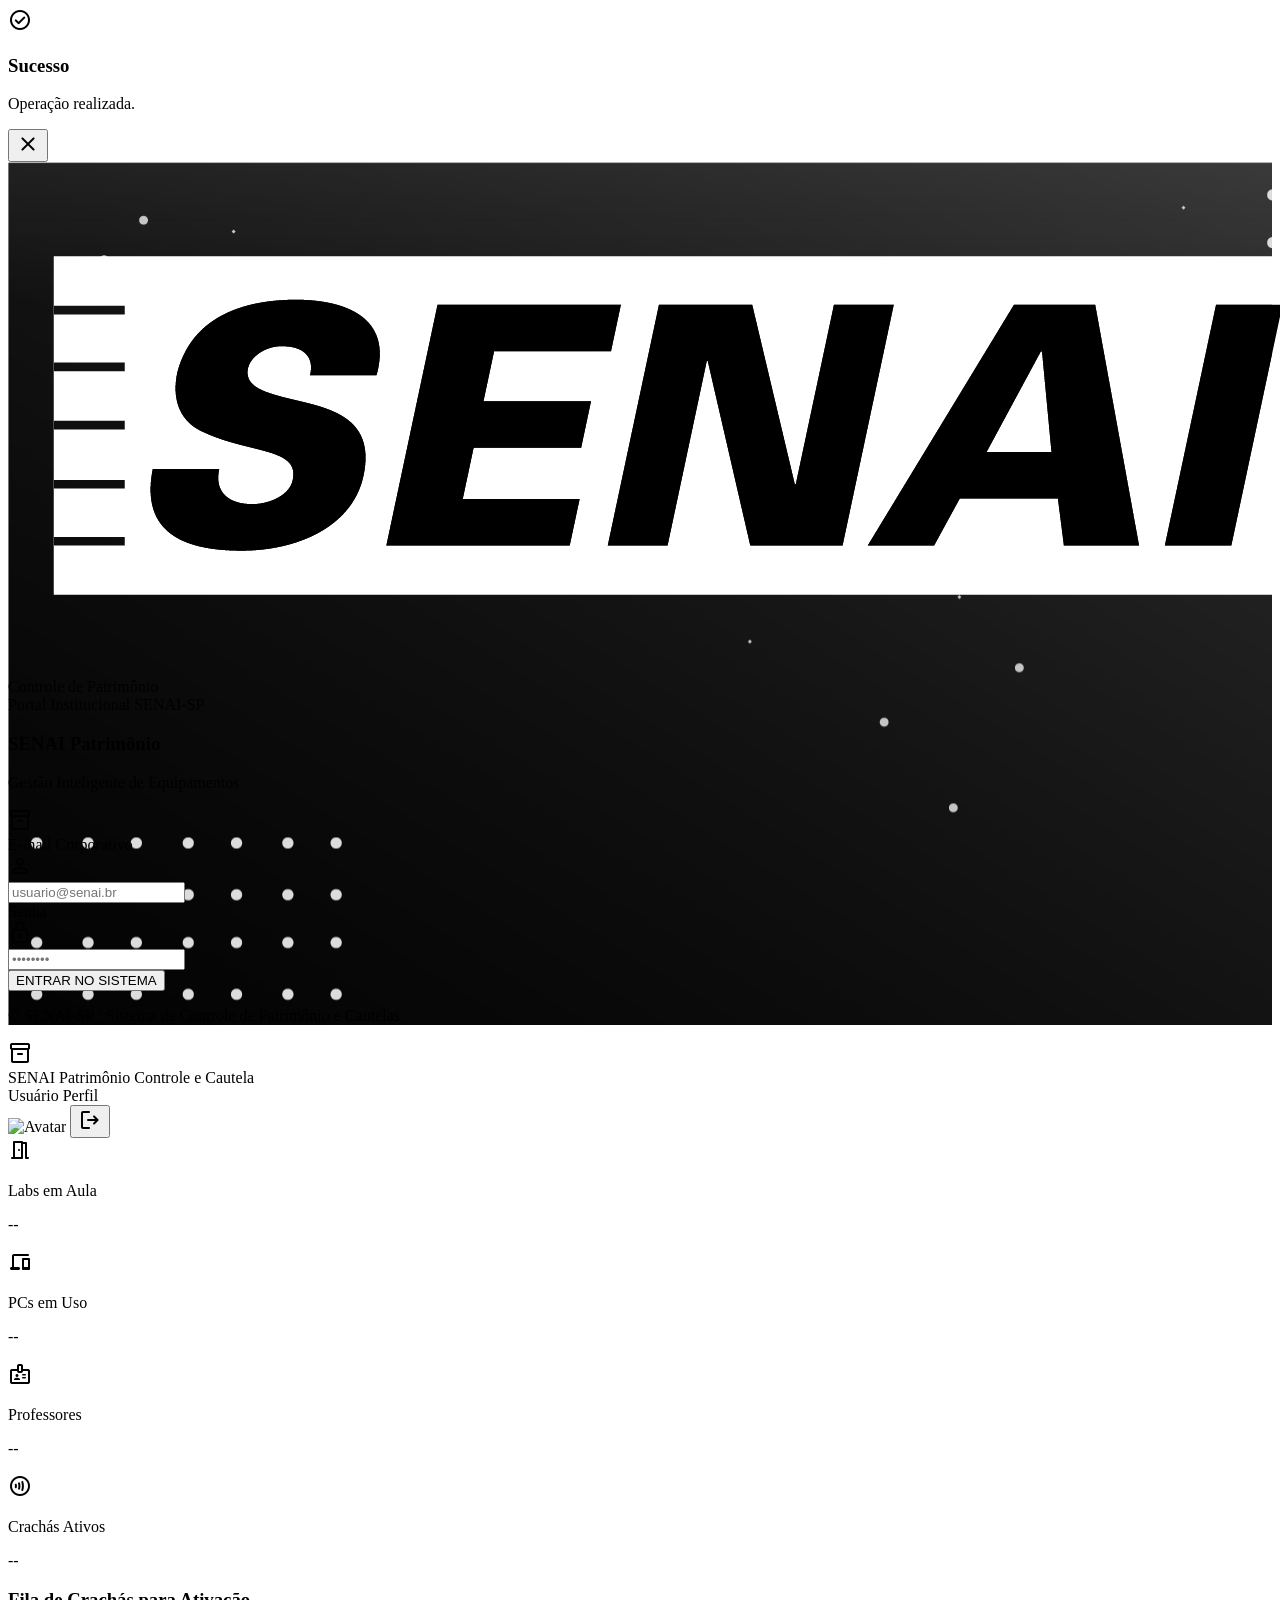
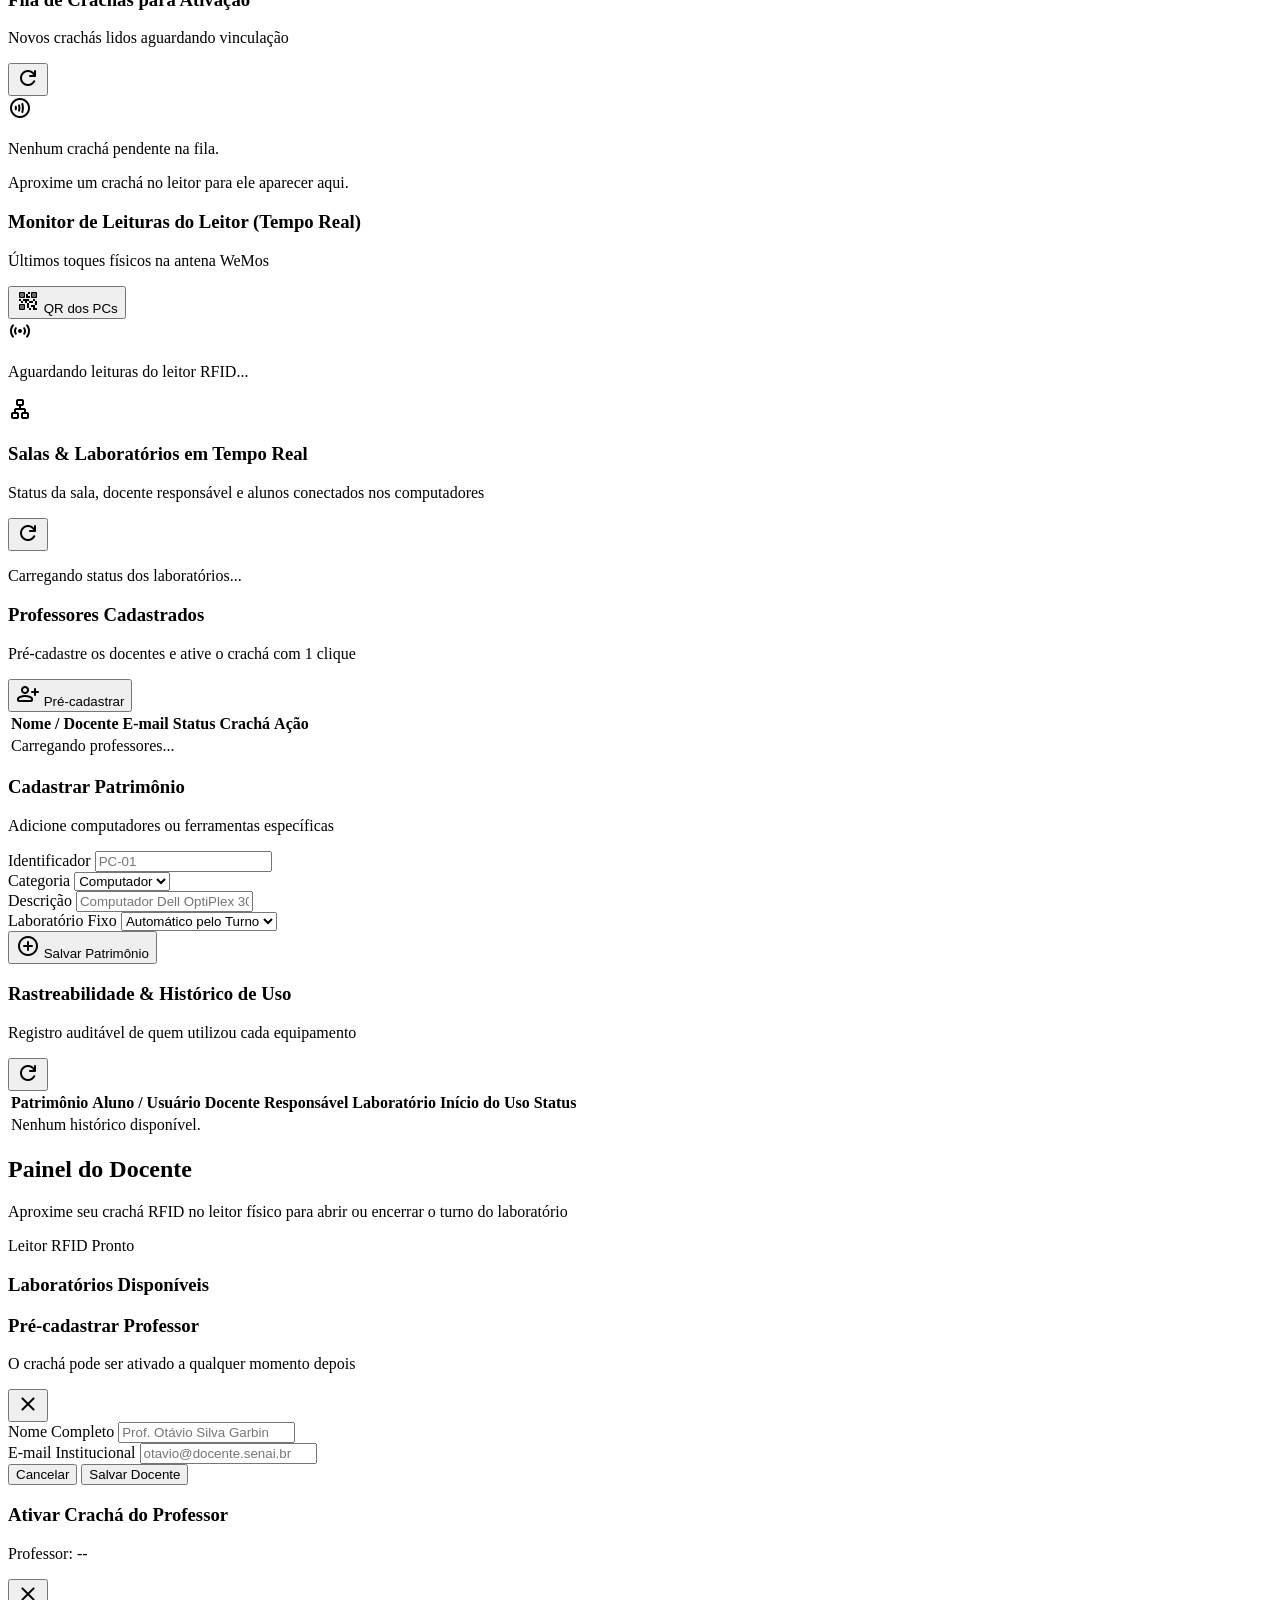
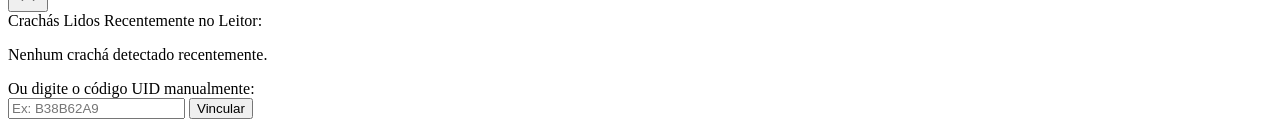
==== frontend/index.html @ 5f8449b4 "funcionalidade: inicia o sistema SENAI Patrimônio com RFID e QR Code" ====
<!DOCTYPE html>
<html lang="pt-BR" class="dark">
<head>
    <meta charset="UTF-8">
    <meta name="viewport" content="width=device-width, initial-scale=1.0">
    <title>SENAI Patrimônio | Portal</title>

    <link href="https://fonts.googleapis.com/css2?family=Inter:wght@300;400;500;600;700;800;900&display=swap" rel="stylesheet">
    <link rel="stylesheet" href="https://fonts.googleapis.com/css2?family=Material+Symbols+Rounded:opsz,wght,FILL,GRAD@20..48,100..700,0..1,-50..200" />
    <script src="https://cdn.tailwindcss.com"></script>
    <script src="https://unpkg.com/html5-qrcode" type="text/javascript"></script>
    <script src="https://cdn.jsdelivr.net/npm/particles.js@2.0.0/particles.min.js"></script>

    <script>tailwind.config = {
        darkMode: 'class',
        theme: {
            extend: {
                fontFamily: { sans: ['Inter', 'sans-serif'] },
                colors: {
                    senai: { DEFAULT: '#E3000F', hover: '#C4000C', light: '#FDF2F2' },
                    slate: { 50: '#F8FAFC', 100: '#F1F5F9', 200: '#E2E8F0', 800: '#1E293B', 900: '#0F172A' }
                }
            }
        }
    }</script>
    <link rel="stylesheet" href="css/styles.css">
</head>
<body class="bg-slate-900 text-slate-200 transition-colors duration-300 font-sans antialiased">

<!-- ============================================================ -->
<!-- TOAST NOTIFICATION                                            -->
<!-- ============================================================ -->
<div id="toast" class="fixed top-4 right-4 z-50 transform transition-all duration-300 translate-x-full opacity-0 pointer-events-none">
    <div class="bg-slate-800 border border-slate-700 shadow-2xl rounded-2xl p-4 flex items-start gap-3 w-80 pointer-events-auto">
        <span id="toast-icon" class="material-symbols-rounded text-green-400 text-xl">check_circle</span>
        <div class="flex-1">
            <h3 id="toast-title" class="text-sm font-bold text-white">Sucesso</h3>
            <p id="toast-msg" class="text-xs text-slate-400 mt-0.5">Operação realizada.</p>
        </div>
        <button onclick="hideToast()" class="text-slate-400 hover:text-white transition-colors">
            <span class="material-symbols-rounded text-sm">close</span>
        </button>
    </div>
</div>

<!-- ============================================================ -->
<!-- TELA 1: LOGIN                                                 -->
<!-- ============================================================ -->
<div id="tela-login" class="min-h-screen flex flex-col bg-slate-900 relative z-20 overflow-hidden bg-cover bg-center" style="background-image: url('assets/img/background_pb.png');">
    <div id="particles-js" class="absolute inset-0 z-0 opacity-50"></div>

    <nav class="bg-slate-900/90 backdrop-blur-md border-b border-slate-800 px-6 py-3.5 flex justify-between items-center shadow-sm relative z-10">
        <div class="flex items-center gap-3">
            <img src="assets/img/logo-senai.png" alt="SENAI" class="h-8 object-contain invert brightness-200">
            <div class="w-px h-6 bg-slate-700"></div>
            <div class="text-xs font-bold text-slate-300 tracking-wider uppercase">Controle de Patrimônio</div>
        </div>
        <div class="text-xs text-slate-400 font-medium hidden sm:block">
            Portal Institucional SENAI-SP
        </div>
    </nav>

    <div class="flex-1 flex flex-col justify-center py-12 px-4 sm:px-6 lg:px-8 relative z-10">
        <div class="sm:mx-auto sm:w-full sm:max-w-md">
            <div class="bg-slate-800/95 backdrop-blur-md py-10 px-6 shadow-2xl border border-slate-700/80 sm:rounded-2xl sm:px-10">
                <div class="mb-8 flex items-center justify-between">
                    <div>
                        <h3 class="text-2xl font-black text-white tracking-tight">SENAI Patrimônio</h3>
                        <p class="text-xs text-slate-400 font-medium mt-1">Gestão Inteligente de Equipamentos</p>
                    </div>
                    <div class="h-11 w-11 bg-red-950/60 border border-red-800/50 rounded-2xl flex items-center justify-center">
                        <span class="material-symbols-rounded text-senai text-2xl">inventory_2</span>
                    </div>
                </div>

                <div class="space-y-5">
                    <div>
                        <label class="block text-xs font-bold uppercase tracking-wider text-slate-300 mb-1.5">E-mail Corporativo</label>
                        <div class="relative">
                            <div class="absolute inset-y-0 left-0 pl-3.5 flex items-center pointer-events-none text-slate-400">
                                <span class="material-symbols-rounded text-lg">person</span>
                            </div>
                            <input id="input-email" type="email" placeholder="usuario@senai.br"
                                class="focus:ring-2 focus:ring-senai focus:border-senai block w-full pl-11 text-sm border border-slate-600 rounded-xl py-3 bg-slate-900 text-white placeholder-slate-500 outline-none transition-all">
                        </div>
                    </div>

                    <div>
                        <label class="block text-xs font-bold uppercase tracking-wider text-slate-300 mb-1.5">Senha</label>
                        <div class="relative">
                            <div class="absolute inset-y-0 left-0 pl-3.5 flex items-center pointer-events-none text-slate-400">
                                <span class="material-symbols-rounded text-lg">lock</span>
                            </div>
                            <input id="input-senha" type="password" placeholder="••••••••"
                                class="focus:ring-2 focus:ring-senai focus:border-senai block w-full pl-11 text-sm border border-slate-600 rounded-xl py-3 bg-slate-900 text-white placeholder-slate-500 outline-none transition-all">
                        </div>
                    </div>

                    <button id="btn-login" onclick="fazerLogin()"
                        class="w-full flex justify-center py-3.5 px-4 border border-transparent rounded-xl shadow-lg text-sm font-black text-white bg-senai hover:bg-senai-hover focus:outline-none transition-all mt-3">
                        ENTRAR NO SISTEMA
                    </button>
                </div>
            </div>
            <p class="text-center text-xs text-slate-500 mt-8 font-medium">
                © SENAI-SP · Sistema de Controle de Patrimônio e Cautelas
            </p>
        </div>
    </div>
</div>

<!-- ============================================================ -->
<!-- TELA 2: PAINEL PRINCIPAL                                      -->
<!-- ============================================================ -->
<div id="tela-painel" class="hidden min-h-screen flex-col bg-slate-900">

    <!-- Topbar -->
    <nav class="bg-slate-900/95 backdrop-blur-md border-b border-slate-800 sticky top-0 z-30">
        <div class="max-w-7xl mx-auto px-4 sm:px-6 lg:px-8">
            <div class="flex justify-between h-16">
                <div class="flex items-center gap-3">
                    <div class="h-9 w-9 bg-senai rounded-xl flex items-center justify-center shadow-md">
                        <span class="material-symbols-rounded text-white text-lg">inventory_2</span>
                    </div>
                    <div>
                        <span class="font-black text-white text-base tracking-tight">SENAI Patrimônio</span>
                        <span class="text-[10px] text-slate-400 block -mt-1 font-semibold">Controle e Cautela</span>
                    </div>
                </div>

                <div class="flex items-center gap-4">
                    <div class="hidden sm:flex flex-col items-end">
                        <span id="header-nome" class="text-sm font-bold text-white">Usuário</span>
                        <span id="header-tipo" class="text-[10px] text-senai uppercase tracking-wider font-extrabold">Perfil</span>
                    </div>
                    <img id="avatar-img" class="h-9 w-9 rounded-full border border-slate-700 bg-slate-800 object-cover" src="" alt="Avatar">
                    <button onclick="fazerLogout()" title="Sair do sistema" class="text-slate-400 hover:text-red-400 transition-colors p-1.5 rounded-lg hover:bg-slate-800">
                        <span class="material-symbols-rounded text-xl">logout</span>
                    </button>
                </div>
            </div>
        </div>
    </nav>

    <main class="flex-1 max-w-7xl w-full mx-auto px-4 sm:px-6 lg:px-8 py-8">

        <!-- ====================================================== -->
        <!-- SESSÃO: SECRETARIA                                       -->
        <!-- ====================================================== -->
        <div id="sessao-secretaria" class="hidden space-y-8">

            <!-- Indicadores Principais (KPIs) -->
            <div class="grid grid-cols-2 lg:grid-cols-4 gap-4">
                <div class="bg-slate-800 border border-slate-700 rounded-2xl p-5 flex items-center gap-4">
                    <div class="p-3 bg-red-950/60 border border-red-800/40 text-red-400 rounded-xl">
                        <span class="material-symbols-rounded text-2xl">meeting_room</span>
                    </div>
                    <div>
                        <p class="text-[11px] text-slate-400 uppercase tracking-wider font-bold">Labs em Aula</p>
                        <p id="stat-labs" class="text-2xl font-black text-white">--</p>
                    </div>
                </div>

                <div class="bg-slate-800 border border-slate-700 rounded-2xl p-5 flex items-center gap-4">
                    <div class="p-3 bg-amber-950/60 border border-amber-800/40 text-amber-400 rounded-xl">
                        <span class="material-symbols-rounded text-2xl">devices</span>
                    </div>
                    <div>
                        <p class="text-[11px] text-slate-400 uppercase tracking-wider font-bold">PCs em Uso</p>
                        <p id="stat-cautelas" class="text-2xl font-black text-white">--</p>
                    </div>
                </div>

                <div class="bg-slate-800 border border-slate-700 rounded-2xl p-5 flex items-center gap-4">
                    <div class="p-3 bg-blue-950/60 border border-blue-800/40 text-blue-400 rounded-xl">
                        <span class="material-symbols-rounded text-2xl">badge</span>
                    </div>
                    <div>
                        <p class="text-[11px] text-slate-400 uppercase tracking-wider font-bold">Professores</p>
                        <p id="stat-profs" class="text-2xl font-black text-white">--</p>
                    </div>
                </div>

                <div class="bg-slate-800 border border-slate-700 rounded-2xl p-5 flex items-center gap-4">
                    <div class="p-3 bg-emerald-950/60 border border-emerald-800/40 text-emerald-400 rounded-xl">
                        <span class="material-symbols-rounded text-2xl">contactless</span>
                    </div>
                    <div>
                        <p class="text-[11px] text-slate-400 uppercase tracking-wider font-bold">Crachás Ativos</p>
                        <p id="stat-ativos" class="text-2xl font-black text-white">--</p>
                    </div>
                </div>
            </div>

            <!-- ====================================================== -->
            <!-- PAINEL DO LEITOR RFID & FILA DE CRACHÁS                 -->
            <!-- ====================================================== -->
            <div class="grid grid-cols-1 lg:grid-cols-12 gap-6">

                <!-- 1. FILA DE CRACHÁS PENDENTES (6 cols) -->
                <div class="lg:col-span-6 bg-slate-800 border border-slate-700 hover:border-amber-800/60 rounded-2xl overflow-hidden shadow-sm flex flex-col transition-all">
                    <div class="px-5 py-4 border-b border-slate-700/80 flex items-center justify-between bg-slate-900/40">
                        <div class="flex items-center gap-2.5">
                            <span class="relative flex h-3 w-3">
                                <span class="animate-ping absolute inline-flex h-full w-full rounded-full bg-amber-400 opacity-75"></span>
                                <span class="relative inline-flex rounded-full h-3 w-3 bg-amber-500"></span>
                            </span>
                            <div>
                                <h3 class="font-bold text-white text-sm">Fila de Crachás para Ativação</h3>
                                <p class="text-[11px] text-slate-400">Novos crachás lidos aguardando vinculação</p>
                            </div>
                        </div>
                        <button onclick="carregarFilaCrachas()" class="text-xs text-slate-400 hover:text-white p-1 rounded hover:bg-slate-700" title="Atualizar fila">
                            <span class="material-symbols-rounded text-base">refresh</span>
                        </button>
                    </div>

                    <div id="lista-fila-crachas" class="p-4 space-y-2.5 flex-1 min-h-[140px] max-h-[220px] overflow-y-auto">
                        <div class="flex flex-col items-center justify-center py-8 text-center text-slate-500">
                            <span class="material-symbols-rounded text-3xl mb-1 text-slate-600">contactless</span>
                            <p class="text-xs">Nenhum crachá pendente na fila.</p>
                            <p class="text-[10px] text-slate-600 mt-0.5">Aproxime um crachá no leitor para ele aparecer aqui.</p>
                        </div>
                    </div>
                </div>

                <!-- 2. MONITOR DE LEITURAS EM TEMPO REAL (6 cols) -->
                <div class="lg:col-span-6 bg-slate-800 border border-slate-700 hover:border-emerald-800/60 rounded-2xl overflow-hidden shadow-sm flex flex-col transition-all">
                    <div class="px-5 py-4 border-b border-slate-700/80 flex items-center justify-between bg-slate-900/40">
                        <div class="flex items-center gap-2.5">
                            <span class="relative flex h-3 w-3">
                                <span class="animate-ping absolute inline-flex h-full w-full rounded-full bg-emerald-400 opacity-75"></span>
                                <span class="relative inline-flex rounded-full h-3 w-3 bg-emerald-500"></span>
                            </span>
                            <div>
                                <h3 class="font-bold text-white text-sm">Monitor de Leituras do Leitor (Tempo Real)</h3>
                                <p class="text-[11px] text-slate-400">Últimos toques físicos na antena WeMos</p>
                            </div>
                        </div>
                        <button onclick="window.open('qr_generator.html', '_blank')" class="text-xs bg-slate-700 hover:bg-slate-600 text-white font-bold px-3 py-1.5 rounded-lg transition-colors flex items-center gap-1.5">
                            <span class="material-symbols-rounded text-sm">qr_code_2</span> QR dos PCs
                        </button>
                    </div>

                    <div id="lista-leituras-recentes" class="p-4 space-y-2 flex-1 min-h-[140px] max-h-[220px] overflow-y-auto font-mono text-xs">
                        <div class="flex flex-col items-center justify-center py-8 text-center text-slate-500">
                            <span class="material-symbols-rounded text-3xl mb-1 text-slate-600">sensors</span>
                            <p class="text-xs font-sans">Aguardando leituras do leitor RFID...</p>
                        </div>
                    </div>
                </div>

            </div>

            <!-- PAINEL EM TEMPO REAL: LABORATÓRIOS & OCUPAÇÃO DE PCS (GESTAO) -->
            <div class="bg-slate-800 border border-slate-700 rounded-2xl overflow-hidden shadow-sm">
                <div class="px-6 py-5 border-b border-slate-700/80 flex items-center justify-between">
                    <div class="flex items-center gap-3">
                        <div class="p-2 bg-blue-950/60 border border-blue-800/40 text-blue-400 rounded-xl">
                            <span class="material-symbols-rounded text-xl">lan</span>
                        </div>
                        <div>
                            <h3 class="font-bold text-white text-base">Salas & Laboratórios em Tempo Real</h3>
                            <p class="text-xs text-slate-400 mt-0.5">Status da sala, docente responsável e alunos conectados nos computadores</p>
                        </div>
                    </div>
                    <button onclick="carregarLaboratorios()" class="text-xs text-slate-400 hover:text-white p-1.5 rounded-lg hover:bg-slate-700" title="Atualizar salas">
                        <span class="material-symbols-rounded text-base">refresh</span>
                    </button>
                </div>
                <div id="grid-laboratorios-secretaria" class="p-6 grid grid-cols-1 md:grid-cols-2 lg:grid-cols-3 gap-6">
                    <p class="text-xs text-slate-500 col-span-full py-4 text-center">Carregando status dos laboratórios...</p>
                </div>
            </div>

            <!-- GRID PRINCIPAL: PROFESSORES (Pré-Cadastro) + PATRIMÔNIOS -->
            <div class="grid grid-cols-1 lg:grid-cols-12 gap-8">

                <!-- COLUNA 1: GESTÃO DE PROFESSORES (8 cols) -->
                <div class="lg:col-span-7 space-y-6">
                    <div class="bg-slate-800 border border-slate-700 rounded-2xl overflow-hidden shadow-sm">
                        <div class="px-6 py-5 border-b border-slate-700/80 flex items-center justify-between">
                            <div>
                                <h3 class="font-bold text-white text-base">Professores Cadastrados</h3>
                                <p class="text-xs text-slate-400 mt-0.5">Pré-cadastre os docentes e ative o crachá com 1 clique</p>
                            </div>
                            <button onclick="abrirModalPreCadastro()" class="bg-senai hover:bg-senai-hover text-white text-xs font-bold px-3.5 py-2 rounded-xl flex items-center gap-1.5 transition-colors shadow">
                                <span class="material-symbols-rounded text-sm">person_add</span> Pré-cadastrar
                            </button>
                        </div>

                        <!-- Lista de Professores -->
                        <div class="overflow-x-auto">
                            <table class="w-full text-left text-sm">
                                <thead class="bg-slate-900/60 text-[11px] uppercase tracking-wider text-slate-400 font-bold border-b border-slate-700/60">
                                    <tr>
                                        <th class="px-6 py-3.5">Nome / Docente</th>
                                        <th class="px-6 py-3.5">E-mail</th>
                                        <th class="px-6 py-3.5">Status Crachá</th>
                                        <th class="px-6 py-3.5 text-right">Ação</th>
                                    </tr>
                                </thead>
                                <tbody id="tabela-professores" class="divide-y divide-slate-700/50">
                                    <tr>
                                        <td colspan="4" class="text-center text-slate-500 py-8 text-xs">Carregando professores...</td>
                                    </tr>
                                </tbody>
                            </table>
                        </div>
                    </div>
                </div>

                <!-- COLUNA 2: CADASTRO DE PATRIMÔNIOS & AMBIENTES (5 cols) -->
                <div class="lg:col-span-5 space-y-6">
                    <div class="bg-slate-800 border border-slate-700 rounded-2xl overflow-hidden shadow-sm">
                        <div class="px-6 py-5 border-b border-slate-700/80">
                            <h3 class="font-bold text-white text-base">Cadastrar Patrimônio</h3>
                            <p class="text-xs text-slate-400 mt-0.5">Adicione computadores ou ferramentas específicas</p>
                        </div>
                        <div class="p-6 space-y-4">
                            <div class="grid grid-cols-2 gap-3">
                                <div>
                                    <label class="text-[11px] font-bold text-slate-400 uppercase tracking-wider block mb-1">Identificador</label>
                                    <input id="pat-numero" type="text" placeholder="PC-01"
                                        class="w-full bg-slate-900 border border-slate-600 text-white rounded-xl px-3.5 py-2.5 text-sm uppercase font-mono font-bold outline-none focus:border-senai">
                                </div>
                                <div>
                                    <label class="text-[11px] font-bold text-slate-400 uppercase tracking-wider block mb-1">Categoria</label>
                                    <select id="pat-categoria" class="w-full bg-slate-900 border border-slate-600 text-white rounded-xl px-3 py-2.5 text-sm outline-none focus:border-senai">
                                        <option value="computador">Computador</option>
                                        <option value="ferramenta">Ferramenta</option>
                                        <option value="instrumento">Instrumento</option>
                                        <option value="kit">Kit Didático</option>
                                    </select>
                                </div>
                            </div>
                            <div>
                                <label class="text-[11px] font-bold text-slate-400 uppercase tracking-wider block mb-1">Descrição</label>
                                <input id="pat-descricao" type="text" placeholder="Computador Dell OptiPlex 3080"
                                    class="w-full bg-slate-900 border border-slate-600 text-white rounded-xl px-3.5 py-2.5 text-sm outline-none focus:border-senai">
                            </div>
                            <div>
                                <label class="text-[11px] font-bold text-slate-400 uppercase tracking-wider block mb-1">Laboratório Fixo</label>
                                <select id="pat-lab" class="w-full bg-slate-900 border border-slate-600 text-white rounded-xl px-3 py-2.5 text-sm outline-none focus:border-senai">
                                    <option value="">Automático pelo Turno</option>
                                </select>
                            </div>
                            <button onclick="cadastrarPatrimonio()" class="w-full py-3 bg-slate-700 hover:bg-slate-600 text-white rounded-xl text-xs font-bold transition-colors flex items-center justify-center gap-2 mt-2">
                                <span class="material-symbols-rounded text-base">add_circle</span> Salvar Patrimônio
                            </button>
                        </div>
                    </div>
                </div>

            </div>

            <!-- HISTÓRICO COMPLETO DE CAUTELAS -->
            <div class="bg-slate-800 border border-slate-700 rounded-2xl overflow-hidden shadow-sm">
                <div class="px-6 py-5 border-b border-slate-700/80 flex items-center justify-between">
                    <div>
                        <h3 class="font-bold text-white text-base">Rastreabilidade & Histórico de Uso</h3>
                        <p class="text-xs text-slate-400 mt-0.5">Registro auditável de quem utilizou cada equipamento</p>
                    </div>
                    <button onclick="carregarHistorico()" class="text-slate-400 hover:text-white transition-colors p-1.5 rounded-lg hover:bg-slate-700">
                        <span class="material-symbols-rounded text-lg">refresh</span>
                    </button>
                </div>
                <div class="overflow-x-auto">
                    <table class="w-full text-left text-sm">
                        <thead class="bg-slate-900/60 text-[11px] uppercase tracking-wider text-slate-400 font-bold border-b border-slate-700/60">
                            <tr>
                                <th class="px-6 py-3.5">Patrimônio</th>
                                <th class="px-6 py-3.5">Aluno / Usuário</th>
                                <th class="px-6 py-3.5">Docente Responsável</th>
                                <th class="px-6 py-3.5">Laboratório</th>
                                <th class="px-6 py-3.5">Início do Uso</th>
                                <th class="px-6 py-3.5">Status</th>
                            </tr>
                        </thead>
                        <tbody id="tabela-historico" class="divide-y divide-slate-700/50">
                            <tr>
                                <td colspan="6" class="text-center text-slate-500 py-8 text-xs">Nenhum histórico disponível.</td>
                            </tr>
                        </tbody>
                    </table>
                </div>
            </div>

        </div>

        <!-- ====================================================== -->
        <!-- SESSÃO: PROFESSOR                                        -->
        <!-- ====================================================== -->
        <div id="sessao-professor" class="hidden space-y-8">

            <div class="flex flex-col sm:flex-row sm:items-center justify-between gap-4 bg-slate-800/80 border border-slate-700 rounded-2xl p-6">
                <div>
                    <h2 id="prof-saudacao" class="text-2xl font-black text-white tracking-tight">Painel do Docente</h2>
                    <p class="text-xs text-slate-400 mt-1">
                        Aproxime seu crachá RFID no leitor físico para abrir ou encerrar o turno do laboratório
                    </p>
                </div>
                <div class="flex items-center gap-3">
                    <span class="relative flex h-3 w-3">
                        <span class="animate-ping absolute inline-flex h-full w-full rounded-full bg-emerald-400 opacity-75"></span>
                        <span class="relative inline-flex rounded-full h-3 w-3 bg-emerald-500"></span>
                    </span>
                    <span class="text-xs font-bold text-slate-300">Leitor RFID Pronto</span>
                </div>
            </div>

            <!-- Grid de Laboratórios -->
            <div>
                <h3 class="text-sm font-bold uppercase tracking-wider text-slate-400 mb-4">Laboratórios Disponíveis</h3>
                <div id="grid-laboratorios" class="grid grid-cols-1 md:grid-cols-2 xl:grid-cols-3 gap-6">
                    <!-- Cards de labs dinâmicos inseridos via JS -->
                </div>
            </div>

        </div>

    </main>
</div>

<!-- ============================================================ -->
<!-- MODAL: PRÉ-CADASTRO DE PROFESSOR                             -->
<!-- ============================================================ -->
<div id="modal-precadastro" class="hidden fixed inset-0 bg-black/75 z-50 flex items-center justify-center p-4">
    <div class="bg-slate-800 border border-slate-700 rounded-2xl w-full max-w-md p-6 space-y-5 shadow-2xl">
        <div class="flex items-center justify-between border-b border-slate-700/80 pb-4">
            <div>
                <h3 class="font-bold text-white text-base">Pré-cadastrar Professor</h3>
                <p class="text-xs text-slate-400 mt-0.5">O crachá pode ser ativado a qualquer momento depois</p>
            </div>
            <button onclick="fecharModalPreCadastro()" class="text-slate-400 hover:text-white">
                <span class="material-symbols-rounded">close</span>
            </button>
        </div>

        <div class="space-y-4">
            <div>
                <label class="text-[11px] font-bold text-slate-300 uppercase tracking-wider block mb-1">Nome Completo</label>
                <input id="modal-prof-nome" type="text" placeholder="Prof. Otávio Silva Garbin"
                    class="w-full bg-slate-900 border border-slate-600 text-white rounded-xl px-3.5 py-2.5 text-sm outline-none focus:border-senai">
            </div>
            <div>
                <label class="text-[11px] font-bold text-slate-300 uppercase tracking-wider block mb-1">E-mail Institucional</label>
                <input id="modal-prof-email" type="email" placeholder="otavio@docente.senai.br"
                    class="w-full bg-slate-900 border border-slate-600 text-white rounded-xl px-3.5 py-2.5 text-sm outline-none focus:border-senai">
            </div>
        </div>

        <div class="flex gap-3 pt-2">
            <button onclick="fecharModalPreCadastro()" class="flex-1 py-3 border border-slate-600 text-slate-300 hover:bg-slate-700 rounded-xl text-xs font-bold transition-colors">
                Cancelar
            </button>
            <button onclick="salvarPreCadastro()" class="flex-1 py-3 bg-senai hover:bg-senai-hover text-white rounded-xl text-xs font-black transition-colors shadow">
                Salvar Docente
            </button>
        </div>
    </div>
</div>

<!-- ============================================================ -->
<!-- MODAL: VINCULAR CRACHÁ AO PROFESSOR                          -->
<!-- ============================================================ -->
<div id="modal-vincular" class="hidden fixed inset-0 bg-black/75 z-50 flex items-center justify-center p-4">
    <div class="bg-slate-800 border border-slate-700 rounded-2xl w-full max-w-md p-6 space-y-5 shadow-2xl">
        <div class="flex items-center justify-between border-b border-slate-700/80 pb-4">
            <div>
                <h3 class="font-bold text-white text-base">Ativar Crachá do Professor</h3>
                <p id="modal-vincular-sub" class="text-xs text-slate-400 mt-0.5">Professor: --</p>
            </div>
            <button onclick="fecharModalVincular()" class="text-slate-400 hover:text-white">
                <span class="material-symbols-rounded">close</span>
            </button>
        </div>

        <input type="hidden" id="modal-vincular-prof-id">

        <!-- Opção 1: Crachás recentes lidos no leitor -->
        <div>
            <label class="text-[11px] font-bold text-slate-300 uppercase tracking-wider block mb-2">Crachás Lidos Recentemente no Leitor:</label>
            <div id="lista-crachas-selecao" class="space-y-2 max-h-48 overflow-y-auto pr-1">
                <p class="text-xs text-slate-500 py-3 text-center">Nenhum crachá detectado recentemente.</p>
            </div>
        </div>

        <!-- Opção 2: Digitação manual do UID -->
        <div class="pt-2 border-t border-slate-700/60">
            <label class="text-[11px] font-bold text-slate-400 uppercase tracking-wider block mb-1">Ou digite o código UID manualmente:</label>
            <div class="flex gap-2">
                <input id="modal-vincular-uid-manual" type="text" placeholder="Ex: B38B62A9"
                    class="flex-1 bg-slate-900 border border-slate-600 text-white font-mono uppercase font-bold rounded-xl px-3.5 py-2 text-sm outline-none focus:border-senai">
                <button onclick="confirmarVinculacaoManual()" class="py-2 px-4 bg-slate-700 hover:bg-slate-600 text-white rounded-xl text-xs font-bold transition-colors">
                    Vincular
                </button>
            </div>
        </div>
    </div>
</div>

<script src="js/main.js?v=3.0"></script>
</body>
</html>
---- frontend/css/styles.css ----
body { -webkit-font-smoothing: antialiased; }

/* Modal Transitions */
.modal-enter { opacity: 0; transform: scale(0.95); }
.modal-enter-active { opacity: 1; transform: scale(1); transition: all 0.2s cubic-bezier(0.4, 0, 0.2, 1); }
.modal-exit { opacity: 1; transform: scale(1); }
.modal-exit-active { opacity: 0; transform: scale(0.95); transition: all 0.15s cubic-bezier(0.4, 0, 0.2, 1); }

/* QR Scanner */
#reader { border: none !important; border-radius: 0.5rem; overflow: hidden; background: #000; }
#reader img { display: none !important; }
#reader__dashboard_section_csr span { color: white !important; font-family: 'Inter', sans-serif; }

/* Lab card status border */
.lab-em-uso { border-color: #E3000F !important; }
.status-badge-livre { background: rgba(34,197,94,0.1); color: #4ade80; border: 1px solid rgba(34,197,94,0.2); }
.status-badge-emuso { background: rgba(227,0,15,0.1); color: #f87171; border: 1px solid rgba(227,0,15,0.2); }
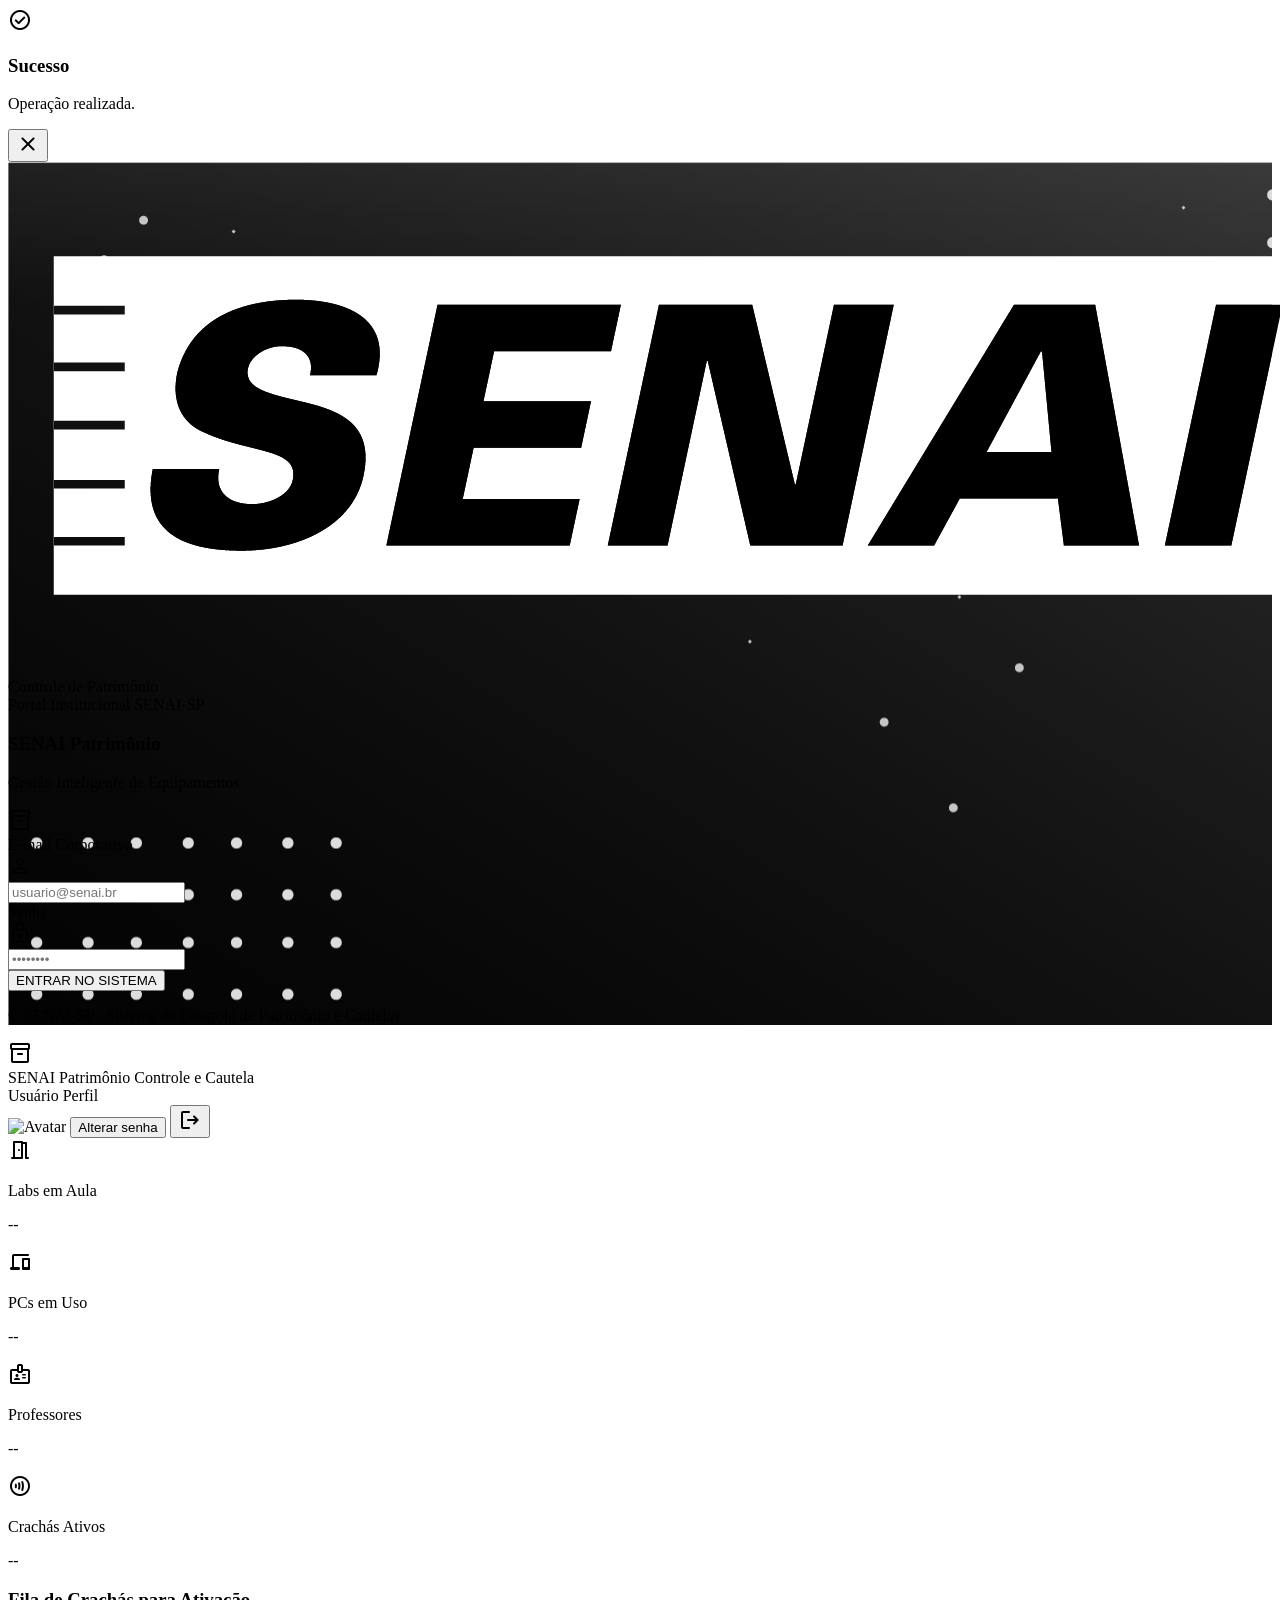
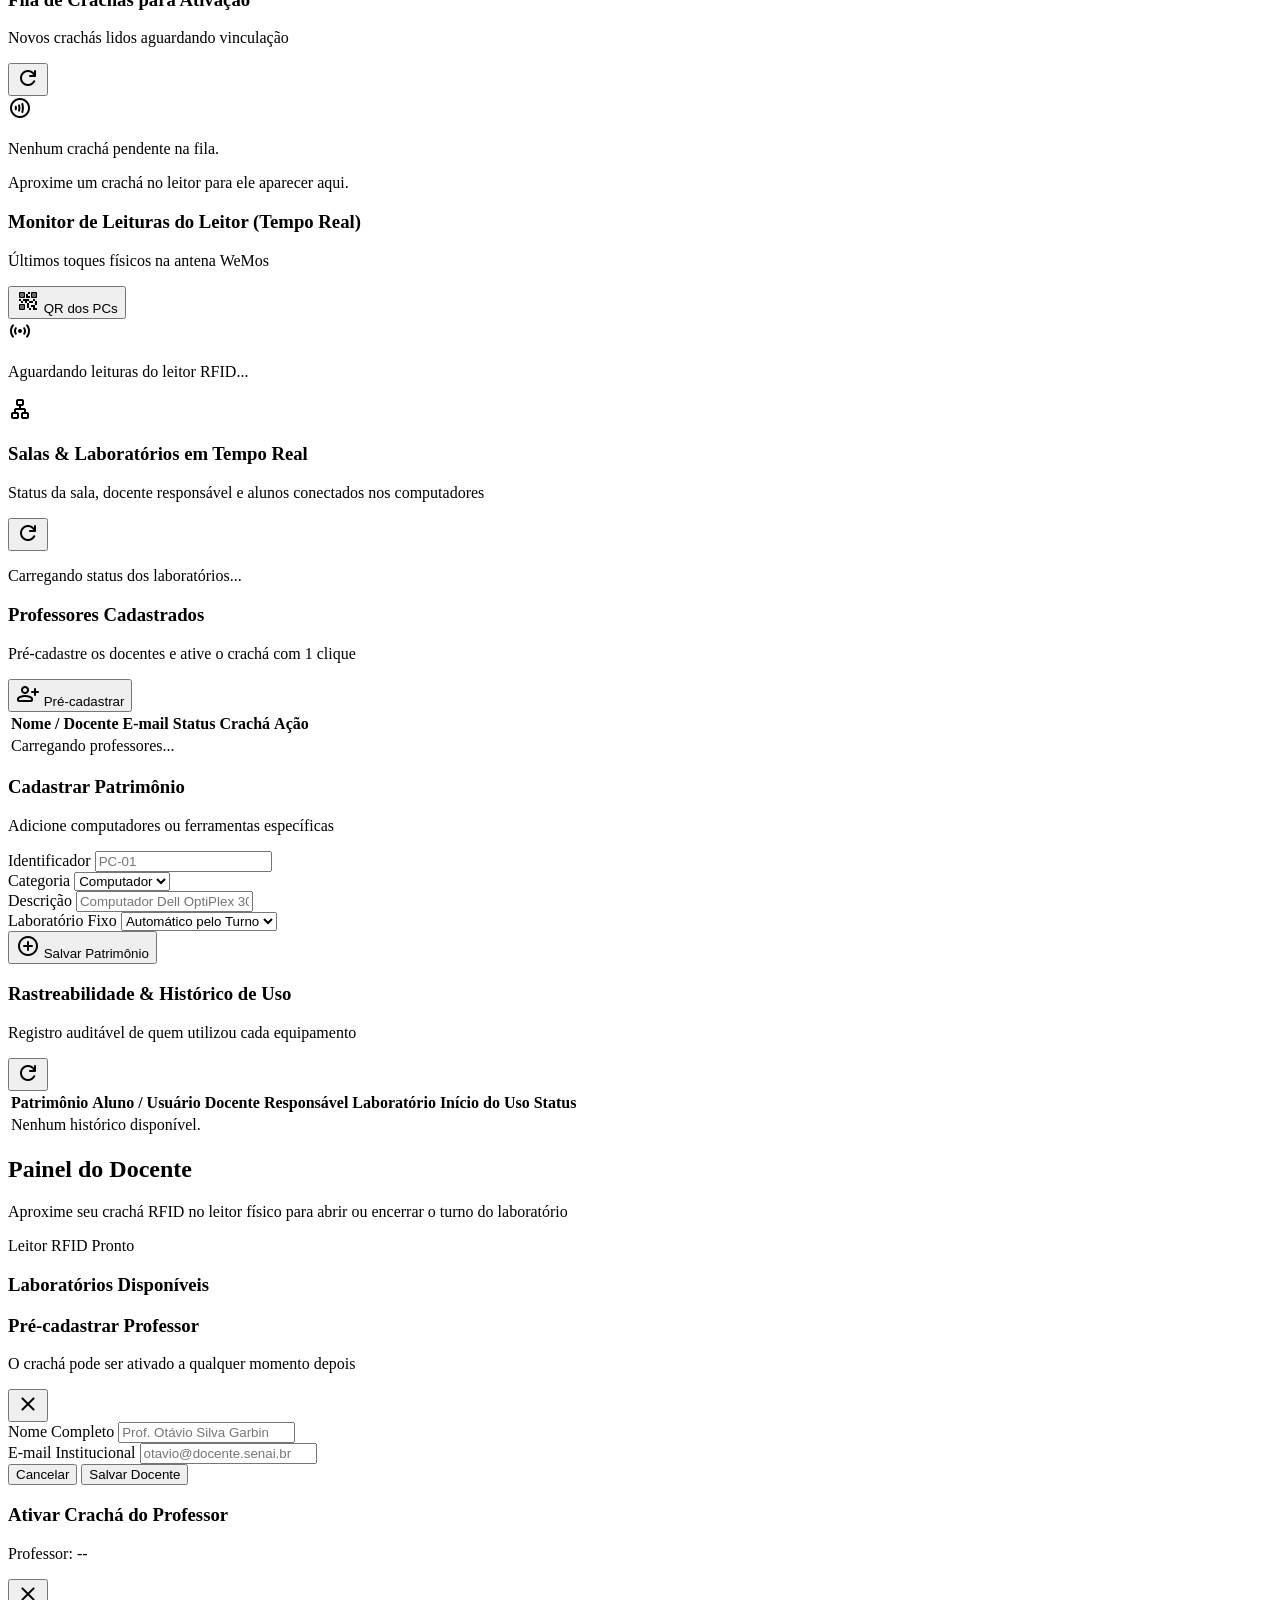
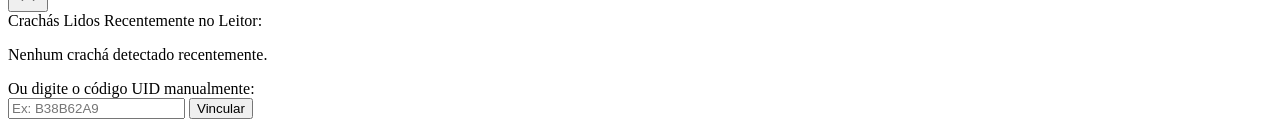
==== commit 8e8f9a8b: "documentação: prepara instruções para apresentação" ====
--- a/frontend/index.html
+++ b/frontend/index.html
@@ -134,6 +134,7 @@
                         <span id="header-tipo" class="text-[10px] text-senai uppercase tracking-wider font-extrabold">Perfil</span>
                     </div>
                     <img id="avatar-img" class="h-9 w-9 rounded-full border border-slate-700 bg-slate-800 object-cover" src="" alt="Avatar">
+                    <button id="btn-alterar-senha" onclick="alterarSenha()" title="Alterar senha da Secretaria" class="hidden text-slate-400 hover:text-white transition-colors p-1.5 rounded-lg hover:bg-slate-800 text-xs">Alterar senha</button>
                     <button onclick="fazerLogout()" title="Sair do sistema" class="text-slate-400 hover:text-red-400 transition-colors p-1.5 rounded-lg hover:bg-slate-800">
                         <span class="material-symbols-rounded text-xl">logout</span>
                     </button>
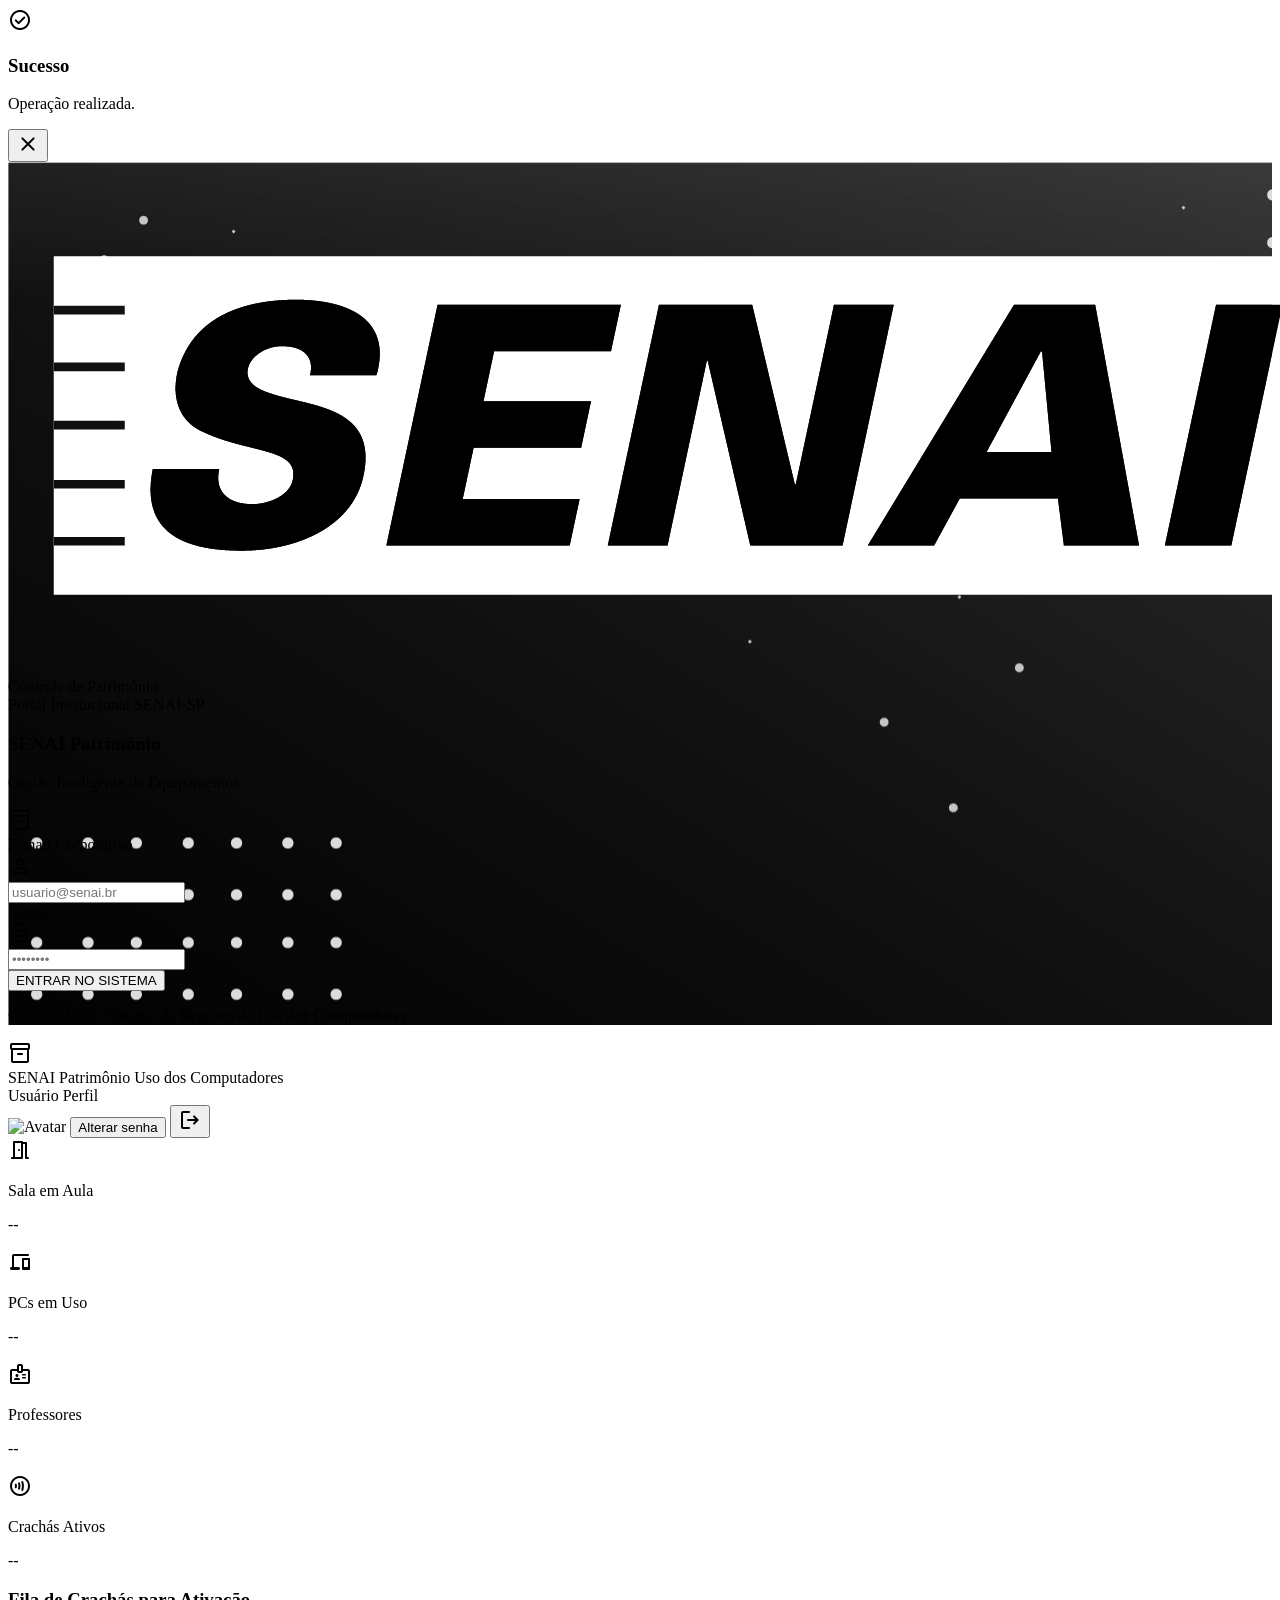
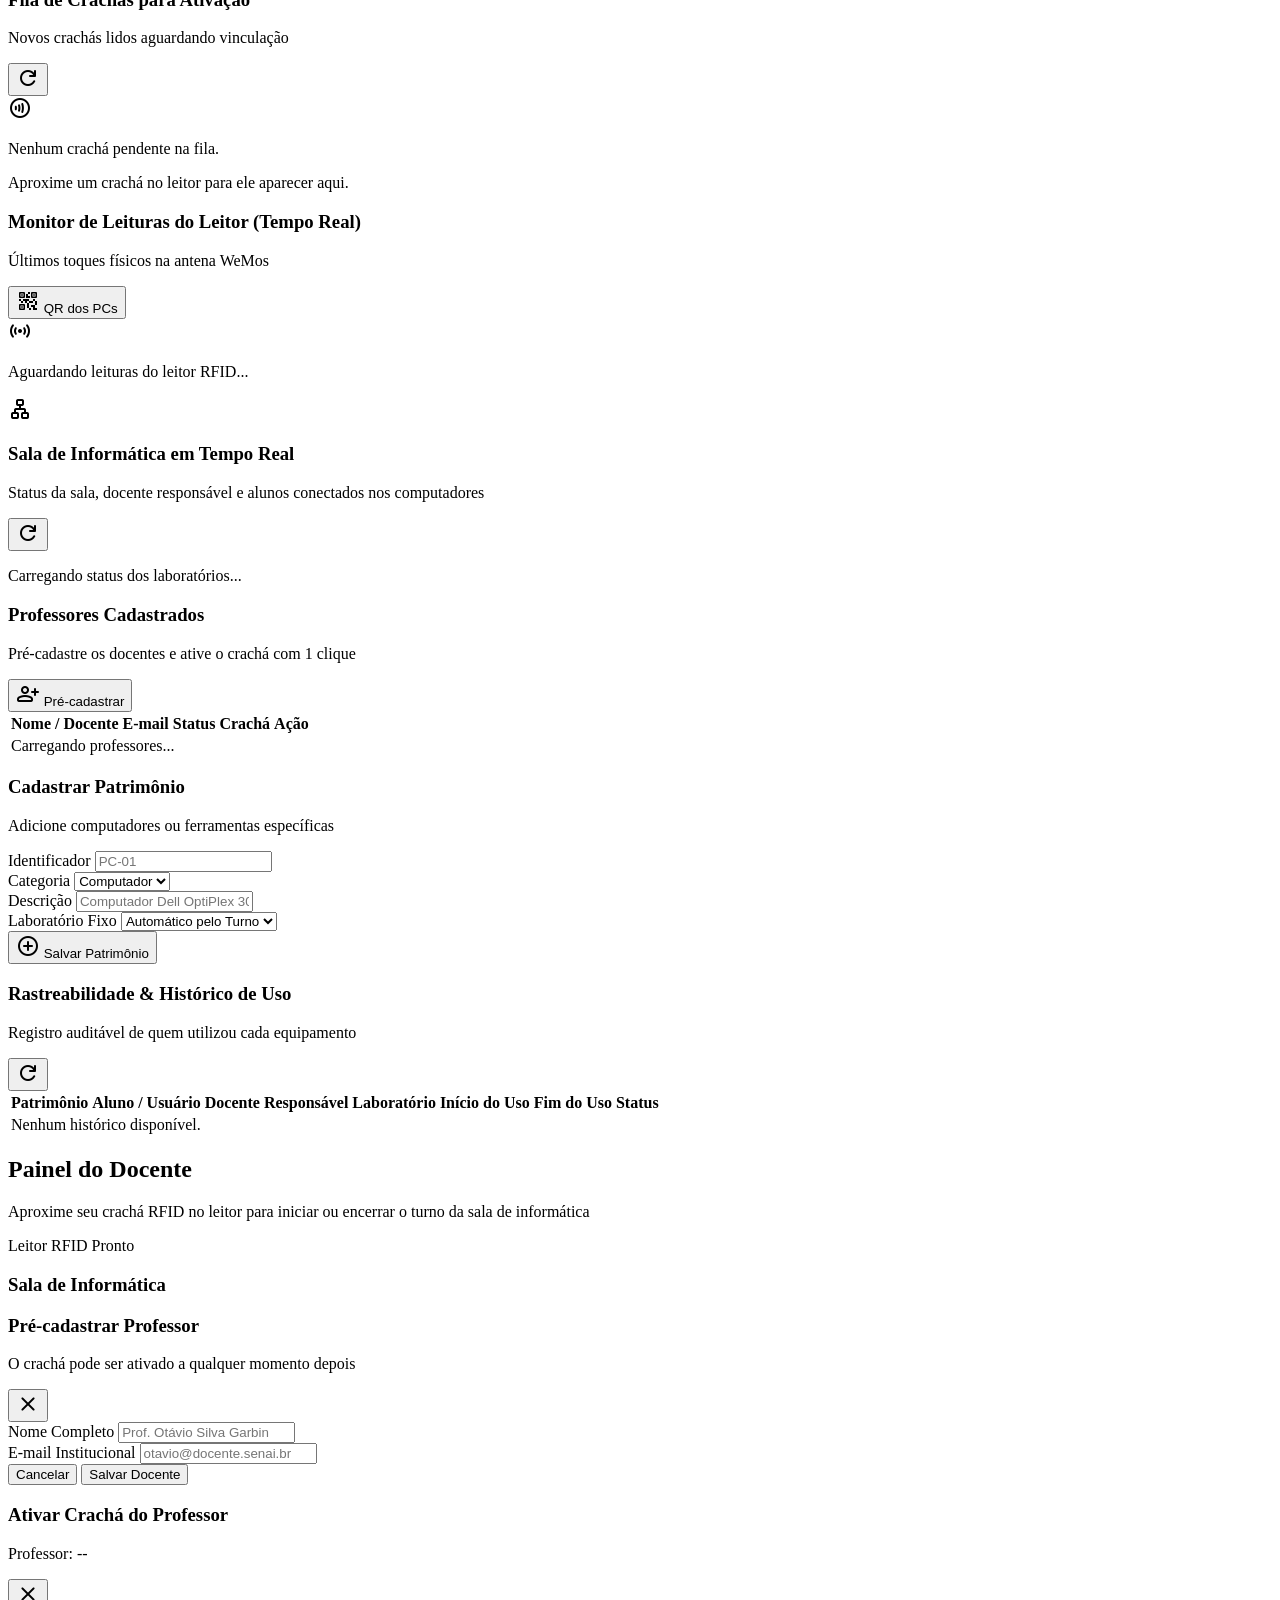
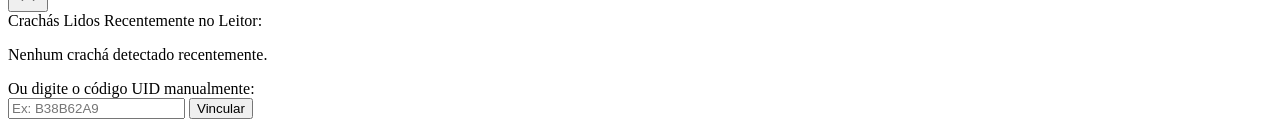
==== commit af2dd873: "funcionalidade: exibe o horário final na tabela de histórico Adiciona a coluna Fim do Uso e atualiza" ====
--- a/frontend/index.html
+++ b/frontend/index.html
@@ -103,7 +103,7 @@
                 </div>
             </div>
             <p class="text-center text-xs text-slate-500 mt-8 font-medium">
-                © SENAI-SP · Sistema de Controle de Patrimônio e Cautelas
+                © SENAI-SP · Sistema de Registro de Uso dos Computadores
             </p>
         </div>
     </div>
@@ -124,7 +124,7 @@
                     </div>
                     <div>
                         <span class="font-black text-white text-base tracking-tight">SENAI Patrimônio</span>
-                        <span class="text-[10px] text-slate-400 block -mt-1 font-semibold">Controle e Cautela</span>
+                        <span class="text-[10px] text-slate-400 block -mt-1 font-semibold">Uso dos Computadores</span>
                     </div>
                 </div>
 
@@ -157,7 +157,7 @@
                         <span class="material-symbols-rounded text-2xl">meeting_room</span>
                     </div>
                     <div>
-                        <p class="text-[11px] text-slate-400 uppercase tracking-wider font-bold">Labs em Aula</p>
+                        <p class="text-[11px] text-slate-400 uppercase tracking-wider font-bold">Sala em Aula</p>
                         <p id="stat-labs" class="text-2xl font-black text-white">--</p>
                     </div>
                 </div>
@@ -261,7 +261,7 @@
                             <span class="material-symbols-rounded text-xl">lan</span>
                         </div>
                         <div>
-                            <h3 class="font-bold text-white text-base">Salas & Laboratórios em Tempo Real</h3>
+                            <h3 class="font-bold text-white text-base">Sala de Informática em Tempo Real</h3>
                             <p class="text-xs text-slate-400 mt-0.5">Status da sala, docente responsável e alunos conectados nos computadores</p>
                         </div>
                     </div>
@@ -355,7 +355,7 @@
 
             </div>
 
-            <!-- HISTÓRICO COMPLETO DE CAUTELAS -->
+            <!-- HISTÓRICO DE USO DOS COMPUTADORES -->
             <div class="bg-slate-800 border border-slate-700 rounded-2xl overflow-hidden shadow-sm">
                 <div class="px-6 py-5 border-b border-slate-700/80 flex items-center justify-between">
                     <div>
@@ -375,12 +375,13 @@
                                 <th class="px-6 py-3.5">Docente Responsável</th>
                                 <th class="px-6 py-3.5">Laboratório</th>
                                 <th class="px-6 py-3.5">Início do Uso</th>
+                                <th class="px-6 py-3.5">Fim do Uso</th>
                                 <th class="px-6 py-3.5">Status</th>
                             </tr>
                         </thead>
                         <tbody id="tabela-historico" class="divide-y divide-slate-700/50">
                             <tr>
-                                <td colspan="6" class="text-center text-slate-500 py-8 text-xs">Nenhum histórico disponível.</td>
+                                <td colspan="7" class="text-center text-slate-500 py-8 text-xs">Nenhum histórico disponível.</td>
                             </tr>
                         </tbody>
                     </table>
@@ -398,7 +399,7 @@
                 <div>
                     <h2 id="prof-saudacao" class="text-2xl font-black text-white tracking-tight">Painel do Docente</h2>
                     <p class="text-xs text-slate-400 mt-1">
-                        Aproxime seu crachá RFID no leitor físico para abrir ou encerrar o turno do laboratório
+                        Aproxime seu crachá RFID no leitor para iniciar ou encerrar o turno da sala de informática
                     </p>
                 </div>
                 <div class="flex items-center gap-3">
@@ -412,7 +413,7 @@
 
             <!-- Grid de Laboratórios -->
             <div>
-                <h3 class="text-sm font-bold uppercase tracking-wider text-slate-400 mb-4">Laboratórios Disponíveis</h3>
+                <h3 class="text-sm font-bold uppercase tracking-wider text-slate-400 mb-4">Sala de Informática</h3>
                 <div id="grid-laboratorios" class="grid grid-cols-1 md:grid-cols-2 xl:grid-cols-3 gap-6">
                     <!-- Cards de labs dinâmicos inseridos via JS -->
                 </div>
